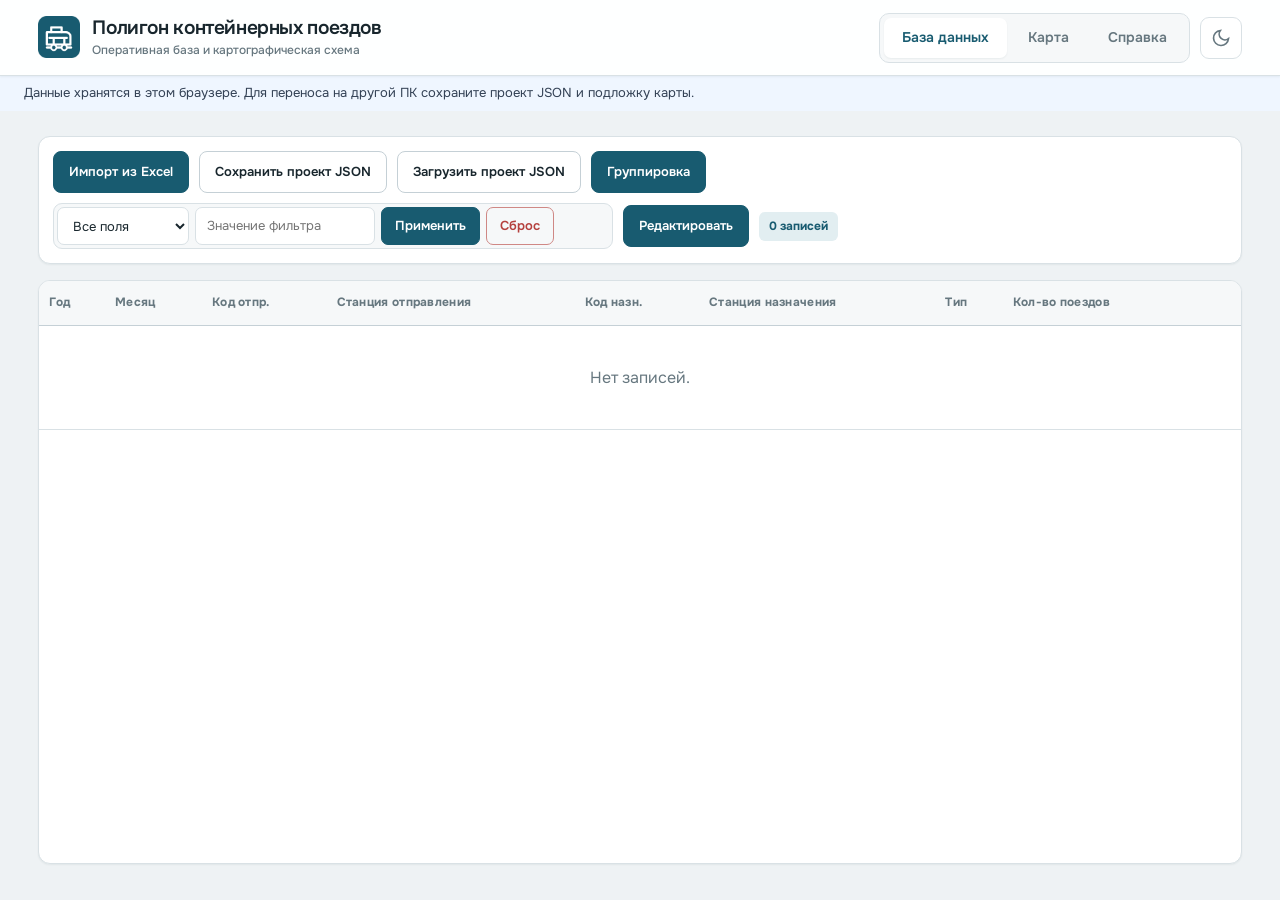
==== index.html @ db7829df "Publish web app with monthly breakdown and direct Canvas PDF tables" ====
<!DOCTYPE html>
<html lang="ru">
<head>
    <meta charset="UTF-8">
    <meta name="viewport" content="width=device-width, initial-scale=1.0">
    <title>Полигон контейнерных поездов</title>

    <!-- Favicon из папки icons -->
    <link rel="icon" type="image/png" sizes="128x128" href="icons/icon128.png">
    <link rel="icon" type="image/png" sizes="48x48" href="icons/icon48.png">
    <link rel="icon" type="image/png" sizes="16x16" href="icons/icon16.png">

    <!-- Шрифты Google -->
    <link rel="preconnect" href="https://fonts.googleapis.com">
    <link rel="preconnect" href="https://fonts.gstatic.com" crossorigin>
    <link href="https://fonts.googleapis.com/css2?family=Onest:wght@400;500;600;700&display=swap" rel="stylesheet">

    <!-- Внешние CSS -->
    <link rel="stylesheet" href="style.css">

    <!-- Локальные библиотеки -->
    <script src="libs/xlsx.full.min.js"></script>

    <script src="libs/jspdf.umd.min.js"></script>
</head>
<body>
<div class="header">
    <div class="brand">
        <img class="brand-mark" src="icons/icon128.png" alt="Логотип полигона контейнерных поездов">
        <div class="brand-copy">
            <h1>Полигон контейнерных поездов</h1>
            <span class="brand-subtitle">Оперативная база и картографическая схема</span>
        </div>
    </div>
    <div class="header-actions">
        <div class="tabs" role="tablist" aria-label="Разделы приложения">
            <button class="active" data-tab="db" role="tab">База данных</button>
            <button data-tab="map" role="tab">Карта</button>
            <button data-tab="help" role="tab">Справка</button>
        </div>
        <button class="theme-toggle" id="themeToggle" aria-label="Включить тёмную тему" title="Сменить тему">
            <svg class="theme-icon" width="20" height="20" viewBox="0 0 24 24" fill="none" stroke="currentColor" stroke-width="2" stroke-linecap="round">
                <path d="M21 12.8A9 9 0 1 1 11.2 3 7 7 0 0 0 21 12.8Z"/>
            </svg>
        </button>
    </div>
</div>
<div class="local-notice">Данные хранятся в этом браузере. Для переноса на другой ПК сохраните проект JSON и подложку карты.</div>
<div class="content">
    <div id="tab-db" class="tab-page active">
        <div class="db-toolbar">
            <button class="primary" id="importBtn">Импорт из Excel</button>
            <button id="saveJsonBtn">Сохранить проект JSON</button>
            <button id="loadJsonBtn">Загрузить проект JSON</button>
            <button id="groupToggleBtn" class="primary">Группировка</button>
            <span style="flex:1;"></span>
            <div class="filter-area">
                <select id="filterColumn">
                    <option value="all">Все поля</option>
                    <option value="year">Год</option>
                    <option value="month">Месяц</option>
                    <option value="codeFrom">Код отпр.</option>
                    <option value="stationFrom">Станция отпр.</option>
                    <option value="codeTo">Код назн.</option>
                    <option value="stationTo">Станция назн.</option>
                    <option value="type">Тип</option>
                    <option value="count">Кол-во</option>
                </select>
                <input type="text" id="filterValue" placeholder="Значение фильтра">
                <button class="filter-btn" id="applyFilterBtn">Применить</button>
                <button class="filter-btn" id="clearFilterBtn" style="background:#e53e3e;">Сброс</button>
            </div>
            <button id="editBtn" class="primary">Редактировать</button>
            <button id="saveEditBtn" class="success" style="display:none;">Сохранить</button>
            <button id="cancelEditBtn" class="danger" style="display:none;">Отменить</button>
            <span id="rowCount" style="color:#4a5568; font-weight:500; white-space:nowrap;">0 записей</span>
        </div>
        <div class="table-wrap">
            <table>
                <thead id="dbHeader">
                    <tr><th>Год</th><th>Месяц</th><th>Код отпр.</th><th>Станция отправления</th>
                    <th>Код назн.</th><th>Станция назначения</th><th>Тип</th><th>Кол-во поездов</th>
                    <th style="width:50px;" aria-label="Удаление"></th></tr>
                </thead>
                <tbody id="dbBody"></tbody>
            </table>
        </div>
    </div>
    <div id="tab-map" class="tab-page">
        <div class="map-toolbar">
            <button class="primary" id="generateTablesBtn">Сформировать таблицы</button>
            <button id="loadMapBtn">Выбрать подложку</button>
            <input type="file" id="mapFileInput" accept="image/*,.bmp" hidden>
            <span class="map-source-status" id="mapSourceStatus" title="Подложка карты">Подложка не загружена</span>
            <button id="refreshMapBtn">Обновить информацию</button>
            <button id="exportPdfBtn">Сохранить PDF</button>
            <button id="exportMapStateBtn">Сохранить проект JSON</button>
            <button id="importMapStateBtn">Загрузить проект JSON</button>
            <input type="file" id="importMapStateInput" accept=".json" hidden>
            <div class="period-group">
                <label style="font-weight:500;">Период:</label>
                <select id="periodType">
                    <option value="month">Конкретный месяц</option>
                    <option value="range">Диапазон месяцев</option>
                </select>
                <input type="number" id="periodYearFrom" value="2026" min="2000" max="2100">
                <select id="periodMonthFrom">
                    <option value="1">Янв</option><option value="2">Фев</option><option value="3">Мар</option>
                    <option value="4">Апр</option><option value="5">Май</option><option value="6">Июн</option>
                    <option value="7">Июл</option><option value="8">Авг</option><option value="9">Сен</option>
                    <option value="10">Окт</option><option value="11">Ноя</option><option value="12">Дек</option>
                </select>
                <span id="rangeSeparator" style="display:none;">—</span>
                <input type="number" id="periodYearTo" value="2026" min="2000" max="2100" style="display:none;">
                <select id="periodMonthTo" style="display:none;">
                    <option value="1">Янв</option><option value="2">Фев</option><option value="3">Мар</option>
                    <option value="4">Апр</option><option value="5">Май</option><option value="6">Июн</option>
                    <option value="7">Июл</option><option value="8">Авг</option><option value="9">Сен</option>
                    <option value="10">Окт</option><option value="11">Ноя</option><option value="12">Дек</option>
                </select>
            </div>
            <div class="scale-group">
                <label for="mapZoomRange">Масштаб карты</label>
                <input type="range" id="mapZoomRange" min="25" max="500" step="5" value="100">
                <span id="mapZoomPercent">100%</span>
            </div>
        </div>
        <div class="map-container" id="mapContainer">
            <svg id="mapSvg" viewBox="0 0 1400 1000" preserveAspectRatio="xMidYMid meet">
                <g id="mapGroup">
                    <image id="bgImage" width="1400" height="1000" />
                </g>
            </svg>
            <svg class="connector-layer" id="connectorLayer" aria-hidden="true"></svg>
            <div class="map-tables-container" id="mapTablesContainer"></div>
            <img hidden class="map-legend-image" id="mapLegendImage" src="legend.png"
                 alt="Условные обозначения карты" draggable="false">
            <div class="placement-hint" id="placementHint"></div>
            <div class="map-controls">
                <button id="mapZoomIn">＋</button>
                <button id="mapZoomOut">−</button>
                <button id="mapReset">⟲</button>
            </div>
            <div class="zoom-info" id="mapZoomInfo">Масштаб: 100%</div>
        </div>
    </div>
    <div id="tab-help" class="tab-page">
        <div class="help-page">
            <section class="help-hero">
                <h2>Справка по работе с приложением</h2>
                <p>Приложение хранит помесячные данные по участкам, рассчитывает среднесуточные размеры движения, размещает мини-таблицы на картографической подложке и экспортирует готовую схему в PDF.</p>
            </section>

            <div class="help-grid">
                <section class="help-card">
                    <h3>Быстрый порядок работы</h3>
                    <ol>
                        <li>На вкладке <strong>База данных</strong> нажмите <strong>Импорт из Excel</strong> и выберите файл.</li>
                        <li>Укажите год и месяц, к которым относятся все строки импортируемого файла.</li>
                        <li>Проверьте записи, при необходимости используйте фильтр или кнопку <strong>Редактировать</strong>.</li>
                        <li>Перейдите на вкладку <strong>Карта</strong> и нажмите <strong>Выбрать подложку</strong>.</li>
                        <li>Задайте месяц или диапазон месяцев и нажмите <strong>Сформировать таблицы</strong>.</li>
                        <li>Выберите участки и режим: полный список из 6 типов или сокращённую группировку.</li>
                        <li>Разместите точки и таблицы, затем нажмите <strong>Сохранить PDF</strong>.</li>
                    </ol>
                </section>

                <section class="help-card">
                    <h3>Что делают кнопки базы данных</h3>
                    <ul>
                        <li><strong>Импорт из Excel</strong>: добавляет строки из первого листа файла к уже имеющейся базе.</li>
                        <li><strong>Сохранить проект JSON</strong>: сохраняет базу, период, выбранные участки, номера и координаты выносок.</li>
                        <li><strong>Загрузить проект JSON</strong>: восстанавливает ранее сохранённый проект.</li>
                        <li><strong>Группировка</strong>: объединяет записи по месяцам для компактного просмотра.</li>
                        <li><strong>Редактировать</strong>: разрешает менять значения и удалять строки. Завершите работу кнопкой <strong>Сохранить</strong>.</li>
                        <li><strong>Фильтр</strong>: ищет по всем полям или по выбранной колонке. Enter также запускает поиск.</li>
                    </ul>
                    <p class="help-note">Импорт Excel добавляет данные, а не заменяет существующие. Перед повторной загрузкой того же месяца проверьте, нет ли дублей.</p>
                </section>

                <section class="help-card wide">
                    <h3>Форма таблицы Excel</h3>
                    <p>Данные читаются только с первого листа. Используются первые шесть колонок строго в порядке A–F. Заголовок разрешён и будет пропущен, если в первой строке встречаются слова «код» и «станция».</p>
                    <div class="help-table-wrap">
                        <table class="help-table">
                            <thead>
                                <tr>
                                    <th>A: Код отправления</th>
                                    <th>B: Станция отправления</th>
                                    <th>C: Код назначения</th>
                                    <th>D: Станция назначения</th>
                                    <th>E: Тип</th>
                                    <th>F: Количество</th>
                                </tr>
                            </thead>
                            <tbody>
                                <tr>
                                    <td><code>001</code></td>
                                    <td>Москва</td>
                                    <td><code>002</code></td>
                                    <td>Санкт-Петербург</td>
                                    <td>1</td>
                                    <td>25</td>
                                </tr>
                                <tr>
                                    <td><code>002</code></td>
                                    <td>Санкт-Петербург</td>
                                    <td><code>001</code></td>
                                    <td>Москва</td>
                                    <td>2</td>
                                    <td>18</td>
                                </tr>
                            </tbody>
                        </table>
                    </div>
                    <h4>Требования к значениям</h4>
                    <ul>
                        <li>Коды и названия четырёх первых колонок обязательны. Строки без этих значений пропускаются.</li>
                        <li>Коды лучше заранее задать в Excel как текст, чтобы сохранить ведущие нули, например <code>001</code>.</li>
                        <li>Тип должен быть целым числом от 1 до 6. Пустое или неверное значение будет принято как тип 1.</li>
                        <li>Количество должно быть целым числом. Пустое или неверное значение будет принято как 0.</li>
                        <li>Год и месяц в Excel не требуются: они задаются в отдельном окне после выбора файла и применяются ко всем импортируемым строкам.</li>
                    </ul>
                </section>

                <section class="help-card">
                    <h3>Размещение объектов на карте</h3>
                    <ul>
                        <li><strong>Обычная выноска</strong>: создаётся небольшая точка без номера, таблица без названия и пунктирная линия между ними.</li>
                        <li><strong>Удалённая выноска</strong>: точка и мини-таблица содержат только одинаковый номер. После создания точки щёлкните в месте таблицы и выберите нужный участок из списка.</li>
                        <li>Точку и таблицу можно перетаскивать мышью. Колесо мыши и кнопки справа изменяют масштаб.</li>
                        <li><strong>Обновить информацию</strong> пересчитывает таблицы после изменения периода или базы.</li>
                    </ul>
                    <p class="help-note">При экспорте таблицы автоматически раздвигаются, если их прямоугольники пересекаются. Координаты сохранённого проекта при этом не меняются.</p>
                </section>

                <section class="help-card">
                    <h3>Подложка, легенда и PDF</h3>
                    <ul>
                        <li>Подложка выбирается отдельно как графический файл. Она не включается в JSON проекта.</li>
                        <li>Файл условных обозначений должен называться <code>legend.png</code> и лежать в одной папке с <code>app.html</code>.</li>
                        <li>Если легенда отсутствует или повреждена, PDF сформируется без неё.</li>
                        <li>Во время экспорта показывается заставка с ориентировочным временем и счётчиком ожидания.</li>
                        <li>Скорость зависит от размеров подложки, числа мини-таблиц и мощности компьютера. Не закрывайте страницу до начала скачивания.</li>
                    </ul>
                </section>

                <section class="help-card wide">
                    <h3>Рекомендуемое сохранение проекта</h3>
                    <p>После размещения выносок сохраните проект JSON. Для полного восстановления рабочего места храните рядом <code>app.html</code>, JSON проекта и выбранную картографическую подложку. JSON содержит данные и координаты, но не содержит изображение подложки.</p>
                </section>
            </div>
        </div>
    </div>
</div>

<div class="export-overlay" id="exportOverlay" role="dialog" aria-modal="true" aria-labelledby="exportOverlayTitle" aria-describedby="exportOverlayDescription">
    <div class="export-progress-card">
        <div class="export-spinner" aria-hidden="true"></div>
        <h2 id="exportOverlayTitle">Формируется карта в PDF</h2>
        <p id="exportOverlayDescription">Подготавливаем подложку, разводим мини-таблицы и собираем итоговый файл. Не закрывайте страницу.</p>
        <div class="export-time">
            <span id="exportEstimate">Подготовка…</span>
            <span id="exportElapsed" aria-live="polite">Прошло: 0 сек.</span>
        </div>
    </div>
</div>
<!-- Модалки -->
<div class="modal-overlay" id="periodModal">
    <div class="modal">
        <h2>Укажите период</h2>
        <label>Год</label>
        <input type="number" id="modalYear" value="2026" min="2000" max="2100">
        <label>Месяц</label>
        <select id="modalMonth">
            <option value="1">Январь</option><option value="2">Февраль</option><option value="3">Март</option>
            <option value="4">Апрель</option><option value="5">Май</option><option value="6">Июнь</option>
            <option value="7">Июль</option><option value="8">Август</option><option value="9">Сентябрь</option>
            <option value="10">Октябрь</option><option value="11">Ноябрь</option><option value="12">Декабрь</option>
        </select>
        <div class="modal-actions">
            <button class="cancel" id="modalCancel">Отмена</button>
            <button class="confirm" id="modalConfirm">Импортировать</button>
        </div>
    </div>
</div>
<div class="modal-overlay" id="selectSegmentsModal">
    <div class="modal">
        <h2>Выберите перегоны для отображения</h2>
        <div class="search-box">
            <input type="text" id="segmentSearch" placeholder="Поиск по названию" autofocus>
        </div>
        <div class="modal-body" id="segmentsList"></div>
        <div class="select-all">
            <label><input type="checkbox" id="selectAllSegments" checked> Выбрать все</label>
        </div>
        <div class="modal-actions">
            <button class="cancel" id="segmentsCancel">Отмена</button>
            <button class="confirm" id="segmentsConfirm">Сформировать</button>
        </div>
    </div>
</div>
<div class="modal-overlay" id="placeTableModal">
    <div class="modal" style="max-width:400px;">
        <h2>Выберите точку для размещения таблицы</h2>
        <div class="modal-body" id="placeTableList"></div>
        <div class="modal-actions">
            <button class="cancel" id="placeTableCancel">Отмена</button>
            <button class="confirm" id="placeTableConfirm">Разместить</button>
        </div>
    </div>
</div>
<div class="modal-overlay" id="placeModeModal">
    <div class="modal" style="max-width:400px;">
        <h2>Размещение выноски</h2>
        <p style="margin-bottom:16px;">Выберите способ размещения для участка <span id="placeModeTitle" style="font-weight:bold;"></span></p>
        <div class="modal-actions" style="justify-content:center; gap:16px; border-top:none; padding-top:0;">
            <!-- Кнопки создаются динамически -->
        </div>
    </div>
</div>
<script src="app.js"></script>
</body>
</html>
---- style.css ----
/* ============================================
   ПОЛИГОН КОНТЕЙНЕРНЫХ ПОЕЗДОВ — СТИЛИ
   ============================================ */
* { margin:0; padding:0; box-sizing:border-box; }
body {
    font-family: 'Segoe UI', system-ui, -apple-system, sans-serif;
    background: #f0f4f8;
    color: #1e2a3a;
    height: 100vh;
    display: flex;
    flex-direction: column;
}
.header {
    background: #ffffff;
    padding: 16px 30px;
    box-shadow: 0 2px 8px rgba(0,0,0,0.08);
    display: flex;
    align-items: center;
    justify-content: space-between;
    flex-wrap: wrap;
    gap: 12px;
    border-bottom: 2px solid #e2e8f0;
    z-index: 10;
}
.header h1 { font-size: 22px; font-weight: 600; color: #2b6cb0; }
.header .tabs {
    display: flex; gap: 4px;
    background: #edf2f7; padding: 4px; border-radius: 30px;
}
.header .tabs button {
    border: none; background: transparent;
    padding: 8px 24px; border-radius: 30px;
    font-size: 15px; font-weight: 500; cursor: pointer;
    transition: all 0.2s; color: #4a5568;
}
.header .tabs button.active {
    background: #ffffff;
    box-shadow: 0 2px 8px rgba(0,0,0,0.06);
    color: #2b6cb0;
}
.header .tabs button:hover { background: rgba(255,255,255,0.6); }
.content {
    flex: 1; min-height: 0; overflow: hidden;
    padding: 20px 30px;
    display: flex; flex-direction: column;
}
.tab-page { display: none; flex: 1; min-height: 0; flex-direction: column; }
.tab-page.active { display: flex; }

#tab-help {
    overflow-x: hidden; overflow-y: auto;
    padding-right: 8px; scrollbar-gutter: stable;
    overscroll-behavior: contain;
}
#tab-help::-webkit-scrollbar { width: 10px; }
#tab-help::-webkit-scrollbar-track {
    border-radius: 10px;
    background: rgba(100, 116, 139, 0.10);
}
#tab-help::-webkit-scrollbar-thumb {
    border: 2px solid transparent; border-radius: 10px;
    background: rgba(24, 91, 112, 0.48);
    background-clip: padding-box;
}
#tab-help::-webkit-scrollbar-thumb:hover {
    background: rgba(24, 91, 112, 0.72);
    background-clip: padding-box;
}

.db-toolbar {
    display: flex; flex-wrap: wrap; gap: 12px;
    align-items: center; margin-bottom: 16px;
}
.db-toolbar button {
    background: #ffffff; border: 1px solid #cbd5e0;
    padding: 8px 18px; border-radius: 30px;
    font-size: 14px; font-weight: 500; cursor: pointer;
    transition: all 0.2s; color: #2d3748;
}
.db-toolbar button:hover { background: #edf2f7; }
.db-toolbar button.primary {
    background: #2b6cb0; border-color: #2b6cb0; color: #fff;
}
.db-toolbar button.primary:hover { background: #1a4f7a; }
.db-toolbar button.success {
    background: #38a169; border-color: #38a169; color: #fff;
}
.db-toolbar button.success:hover { background: #2f855a; }
.db-toolbar button.danger {
    background: #e53e3e; border-color: #e53e3e; color: #fff;
}
.db-toolbar button.danger:hover { background: #c53030; }
.db-toolbar button:disabled { opacity: 0.5; cursor: not-allowed; }
.db-toolbar .filter-area {
    display: flex; flex-wrap: wrap; gap: 8px;
    align-items: center; flex: 1;
}
.db-toolbar .filter-area select,
.db-toolbar .filter-area input {
    padding: 6px 12px; border: 1px solid #e2e8f0;
    border-radius: 30px; font-size: 14px;
    background: #fff; outline: none;
}
.db-toolbar .filter-area select:focus,
.db-toolbar .filter-area input:focus { border-color: #2b6cb0; }
.db-toolbar .filter-area .filter-btn {
    background: #2b6cb0; color: #fff; border: none;
    padding: 6px 16px; border-radius: 30px;
    cursor: pointer; font-weight: 500;
}
.db-toolbar .filter-area .filter-btn:hover { background: #1a4f7a; }
.table-wrap {
    flex: 1; overflow: auto;
    background: #ffffff; border-radius: 16px;
    box-shadow: 0 2px 12px rgba(0,0,0,0.04);
    padding: 0; max-height: 70vh; position: relative;
}
.table-wrap table {
    width: 100%; border-collapse: collapse;
    font-size: 14px; min-width: 900px;
}
th {
    background: #f7fafc; color: #2d3748; font-weight: 600;
    padding: 12px 10px; border-bottom: 2px solid #e2e8f0;
    text-align: left; position: sticky; top: 0;
    z-index: 2; white-space: nowrap;
}
td {
    padding: 10px 10px; border-bottom: 1px solid #edf2f7;
    vertical-align: middle;
}
td .text-cell { display: block; padding: 4px 0; color: #2d3748; }
td input, td select {
    width: 100%; padding: 6px 8px;
    border: 1px solid #e2e8f0; border-radius: 8px;
    font-size: 13px; background: #fafbfc;
    transition: border 0.2s;
}
td input:focus, td select:focus {
    border-color: #2b6cb0; outline: none; background: #fff;
}
td input:disabled, td select:disabled {
    background: #f7fafc; color: #4a5568; border-color: #e2e8f0;
}
.delete-btn {
    background: none; border: none; color: #e53e3e;
    font-size: 18px; cursor: pointer;
    padding: 4px 8px; border-radius: 6px;
    transition: background 0.2s;
}
.delete-btn:hover { background: #fff5f5; }
.delete-btn:disabled { opacity: 0.3; cursor: not-allowed; }
.empty-msg { text-align: center; padding: 40px 0; color: #a0aec0; font-size: 16px; }
.month-header { cursor: pointer; background: #f7fafc; font-weight: 600; }
.month-header:hover { background: #edf2f7; }
.month-detail { display: table-row; }
.month-detail.hidden { display: none; }
.month-toggle::before {
    content: "▶"; display: inline-block;
    margin-right: 8px; transition: transform 0.2s;
}
.month-toggle.open::before { transform: rotate(90deg); }

.map-toolbar {
    display: flex; flex-wrap: wrap; gap: 12px;
    align-items: center; margin-bottom: 16px;
}
.map-toolbar button {
    background: #ffffff; border: 1px solid #cbd5e0;
    padding: 8px 18px; border-radius: 30px;
    font-size: 14px; font-weight: 500; cursor: pointer;
    transition: all 0.2s; color: #2d3748;
}
.map-toolbar button:hover { background: #edf2f7; }
.map-toolbar button.primary {
    background: #2b6cb0; border-color: #2b6cb0; color: #fff;
}
.map-toolbar button.primary:hover { background: #1a4f7a; }
.map-toolbar .period-group {
    display: flex; align-items: center; gap: 8px; flex-wrap: wrap;
}
.map-toolbar .period-group select,
.map-toolbar .period-group input {
    min-width: 94px; padding: 9px 14px;
    border: 1px solid #e2e8f0; border-radius: 10px;
    font-size: 14px; background: #fff; outline: none;
}
.map-toolbar .period-group select { min-width: 116px; }
.map-toolbar .period-group #periodType { min-width: 190px; }
.map-toolbar .scale-group {
    display: flex; align-items: center; gap: 8px;
    padding: 7px 12px; border: 1px solid #d7e0e8;
    border-radius: 10px; background: #fff;
    font-size: 13px; font-weight: 600; color: #2d3748;
}
.map-toolbar .scale-group input { width: 150px; accent-color: #2b6cb0; }
.map-toolbar .period-group select:focus,
.map-toolbar .period-group input:focus { border-color: #2b6cb0; }
.map-source-status {
    max-width: 260px; overflow: hidden;
    text-overflow: ellipsis; white-space: nowrap;
    color: #4a5568; font-size: 13px;
}
td .text-cell { color: var(--ui-text); }
.map-container {
    flex: 1; min-height: 0; background: #e2e8f0;
    border-radius: 16px; overflow: hidden;
    position: relative; cursor: grab;
}
.map-container:active { cursor: grabbing; }
.map-container.placing { cursor: crosshair; }
.map-container svg {
    width: 100%; height: 100%;
    display: block; background: #e2e8f0;
}
.map-tables-container {
    position: absolute; top: 0; left: 0;
    width: 100%; height: 100%;
    pointer-events: none; z-index: 50;
}
.connector-layer {
    position: absolute; inset: 0;
    width: 100%; height: 100%; z-index: 40;
    pointer-events: none; overflow: visible;
    background: transparent !important;
}
.connector-line {
    stroke: #e53e3e; stroke-width: 2;
    stroke-dasharray: 7 5;
    vector-effect: non-scaling-stroke;
}
.map-anchor {
    position: absolute; width: 20px; height: 20px;
    padding: 0; border: 2px solid #fff; border-radius: 50%;
    background: #e53e3e;
    box-shadow: 0 2px 8px rgba(0,0,0,0.28);
    transform: translate(-50%, -50%);
    pointer-events: auto; cursor: move; z-index: 60;
    display: flex; align-items: center; justify-content: center;
    font-size: 11px; font-weight: bold; color: #fff;
    text-shadow: 0 1px 2px rgba(0,0,0,0.5);
}
.map-anchor.remote-anchor {
    width: 30px; height: 30px;
    border-width: 3px; font-size: 9px;
}
.map-anchor:hover {
    background: #c53030;
    transform: translate(-50%, -50%) scale(1.15);
}
.placement-hint {
    position: absolute; top: 16px; left: 50%;
    transform: translateX(-50%);
    z-index: 90; display: none;
    align-items: center; gap: 10px;
    max-width: calc(100% - 32px);
    padding: 10px 14px; border-radius: 10px;
    background: rgba(26, 79, 122, 0.94); color: #fff;
    box-shadow: 0 8px 24px rgba(0,0,0,0.2);
    font-size: 13px; font-weight: 600;
    pointer-events: none;
}
.placement-hint.active { display: flex; }
.map-table-widget {
    position: absolute; pointer-events: auto;
    background: #ffffff; border-radius: 12px;
    border: 1px solid #d0d7de;
    box-shadow: 0 6px 24px rgba(0,0,0,0.12);
    padding: 12px 14px 14px 14px;
    color: #1e2a3a; font-size: 12px;
    min-width: 280px; cursor: grab;
    user-select: none;
    transition: box-shadow 0.2s, transform 0.15s;
    transform-origin: 50% 100%;
    transform: translate(-50%, -100%) scale(var(--widget-scale, 1));
}
.map-table-widget:hover {
    box-shadow: 0 12px 40px rgba(0,0,0,0.18);
    transform: translate(-50%, calc(-100% - 2px)) scale(var(--widget-scale, 1));
}
.widget-section-tooltip {
    position: absolute; left: 50%;
    bottom: calc(100% + 12px);
    z-index: 20; width: max-content; max-width: 420px;
    padding: 9px 12px;
    border: 1px solid var(--ui-border, #d9e1e5);
    border-radius: 7px;
    background: var(--ui-surface, #fff);
    color: var(--ui-text, #18262d);
    box-shadow: var(--ui-shadow-md, 0 8px 24px rgba(21,43,52,.12));
    font-size: 13px; font-weight: 600;
    line-height: 1.35; text-align: center;
    white-space: normal; pointer-events: none;
    opacity: 0; visibility: hidden;
    transform: translateX(-50%) scale(var(--tooltip-scale, 1));
    transform-origin: center bottom;
    transition: opacity 140ms ease, visibility 140ms ease;
}
.widget-section-tooltip::after {
    content: ""; position: absolute;
    left: 50%; top: 100%;
    width: 9px; height: 9px;
    border-right: 1px solid var(--ui-border, #d9e1e5);
    border-bottom: 1px solid var(--ui-border, #d9e1e5);
    background: var(--ui-surface, #fff);
    transform: translate(-50%, -5px) rotate(45deg);
}
.map-table-widget:hover .widget-section-tooltip {
    opacity: 1; visibility: visible;
}
.map-table-widget .widget-title {
    font-weight: 700; font-size: 13px;
    color: #1a4f7a; text-align: center;
    padding-bottom: 6px;
    border-bottom: 2px solid #d0d7de;
    margin-bottom: 8px; cursor: grab;
}
.map-table-widget .close-btn {
    position: absolute; top: 6px; right: 8px;
    background: none; border: none;
    color: #e53e3e; font-size: 20px;
    cursor: pointer; padding: 0 4px;
    line-height: 1; z-index: 10;
}
.map-table-widget .close-btn:hover { color: #c53030; }
.map-table-widget table {
    width: 100%; border-collapse: collapse;
    font-size: 12px; margin-top: 6px;
}
.map-table-widget td {
    padding: 4px 6px; text-align: center;
    border-bottom: 1px solid #e8ecf0;
}
.map-table-widget .label-cell {
    text-align: left; color: #2d3748; font-weight: 500;
}
.map-table-widget .even-cell { color: #2b6cb0; font-weight: 500; }
.map-table-widget .odd-cell { color: #c05621; font-weight: 500; }
.map-table-widget .total-row {
    border-top: 2px solid #d0d7de; font-weight: 700;
}
.map-table-widget .total-row td {
    padding-top: 6px; font-size: 13px;
}
.map-table-widget .header-row td {
    font-weight: 600; color: #1e2a3a;
    border-bottom: 1px solid #d0d7de;
    padding-bottom: 6px;
}
.map-controls {
    position: absolute; bottom: 20px; right: 20px;
    display: flex; gap: 8px; z-index: 5;
}
.map-controls button {
    width: 44px; height: 44px;
    border: none; border-radius: 50%;
    background: rgba(255,255,255,0.85);
    backdrop-filter: blur(4px);
    box-shadow: 0 2px 12px rgba(0,0,0,0.15);
    font-size: 22px; font-weight: 300;
    cursor: pointer; transition: background 0.2s;
    display: flex; align-items: center; justify-content: center;
    color: #2d3748;
}
.map-controls button:hover { background: #fff; }
.zoom-info {
    position: absolute; bottom: 20px; left: 20px;
    background: rgba(255,255,255,0.85);
    backdrop-filter: blur(4px);
    padding: 6px 16px; border-radius: 30px;
    font-size: 14px;
    box-shadow: 0 2px 12px rgba(0,0,0,0.1);
    z-index: 5; color: #2d3748;
}
.modal-overlay {
    position: fixed; top:0; left:0;
    width:100%; height:100%;
    background: rgba(0,0,0,0.4);
    backdrop-filter: blur(4px);
    display: none; justify-content: center; align-items: center;
    z-index: 1000;
}
.modal-overlay.active { display: flex; }
.modal {
    background: #fff; padding: 30px 40px;
    border-radius: 24px; max-width: 640px;
    width: 92%; max-height: 85vh;
    box-shadow: 0 20px 60px rgba(0,0,0,0.3);
    display: flex; flex-direction: column;
}
.modal h2 { font-size: 20px; margin-bottom: 16px; color: #2b6cb0; }
.modal .search-box { margin-bottom: 16px; display: flex; gap: 10px; }
.modal .search-box input {
    flex: 1; padding: 10px 14px;
    border: 1px solid #e2e8f0; border-radius: 30px;
    font-size: 14px; outline: none;
    transition: border 0.2s;
}
.modal .search-box input:focus { border-color: #2b6cb0; }
.modal .search-box input::placeholder { color: #a0aec0; }
.modal .modal-body {
    flex: 1; overflow-y: auto;
    margin-bottom: 16px; padding-right: 4px;
}
.modal .modal-body label {
    display: block; padding: 6px 0;
    border-bottom: 1px solid #edf2f7;
    cursor: pointer; font-size: 14px;
    transition: background 0.15s;
}
.modal .modal-body label:hover { background: #f7fafc; }
.modal .modal-body label input[type="checkbox"],
.modal .modal-body label input[type="radio"] {
    margin-right: 12px; transform: scale(1.2);
}
.modal .modal-actions {
    display: flex; gap: 12px;
    justify-content: flex-end;
    border-top: 1px solid #edf2f7;
    padding-top: 16px;
}
.modal .modal-actions button {
    padding: 10px 28px; border: none;
    border-radius: 30px; font-size: 15px;
    font-weight: 500; cursor: pointer;
    transition: background 0.2s;
}
.modal .modal-actions .cancel { background: #edf2f7; color: #4a5568; }
.modal .modal-actions .cancel:hover { background: #e2e8f0; }
.modal .modal-actions .confirm { background: #2b6cb0; color: #fff; }
.modal .modal-actions .confirm:hover { background: #1a4f7a; }
.modal .select-all {
    margin-bottom: 12px;
    display: flex; align-items: center; gap: 8px;
}
#periodModal .modal { max-width: 420px; }
.group-table { width: 100%; border-collapse: collapse; font-size: 14px; }
.group-table th {
    background: #f7fafc; padding: 8px 12px;
    border-bottom: 2px solid #e2e8f0;
    text-align: left; position: sticky;
    top: 0; z-index: 2;
}
.group-table td {
    padding: 6px 12px;
    border-bottom: 1px solid #edf2f7;
}
.group-table .total-row td {
    font-weight: 700; border-top: 2px solid #d0d7de;
}

/* ===== ВКЛАДКА СПРАВКИ ===== */
.help-page {
    max-width: 1180px;
    margin: 0 auto;
    padding-bottom: 36px;
    overflow-y: auto;
    flex: 1;
    min-height: 0;
    padding-right: 8px;
}
.help-hero {
    margin-bottom: 18px;
    padding: 26px 28px;
    border: 1px solid var(--ui-border, #d9e1e5);
    border-radius: 14px;
    background: var(--ui-surface, #fff);
    box-shadow: var(--ui-shadow-sm, 0 1px 2px rgba(21,43,52,.06));
}
.help-hero h2 {
    margin: 0 0 8px;
    color: var(--ui-text, #18262d);
    font-size: 24px;
}
.help-hero p {
    max-width: 820px; margin: 0;
    color: var(--ui-muted, #66777f);
    font-size: 15px; line-height: 1.65;
}
.help-grid {
    display: grid;
    grid-template-columns: repeat(2, minmax(0, 1fr));
    gap: 16px;
}
.help-card {
    padding: 22px;
    border: 1px solid var(--ui-border, #d9e1e5);
    border-radius: 12px;
    background: var(--ui-surface, #fff);
    box-shadow: var(--ui-shadow-sm, 0 1px 2px rgba(21,43,52,.06));
}
.help-card.wide { grid-column: 1 / -1; }
.help-card h3 {
    margin: 0 0 12px;
    color: var(--ui-primary, #185b70);
    font-size: 17px;
}
.help-card h4 {
    margin: 18px 0 8px;
    color: var(--ui-text, #18262d);
    font-size: 14px;
}
.help-card p,
.help-card li {
    color: var(--ui-text, #18262d);
    font-size: 14px; line-height: 1.6;
}
.help-card ol,
.help-card ul { margin: 0; padding-left: 22px; }
.help-card li + li { margin-top: 7px; }
.help-note {
    margin-top: 14px;
    padding: 11px 13px;
    border-radius: 8px;
    background: var(--ui-primary-soft, #e2eef1);
    color: var(--ui-primary, #185b70) !important;
    font-weight: 600;
}
.help-table-wrap {
    margin-top: 12px;
    overflow-x: auto;
    border: 1px solid var(--ui-border, #d9e1e5);
    border-radius: 9px;
}
.help-table {
    min-width: 760px; margin: 0;
    background: var(--ui-surface, #fff);
}
.help-table th,
.help-table td {
    padding: 10px 11px;
    text-align: left; white-space: nowrap;
}
.help-table code,
.help-card code {
    padding: 2px 5px; border-radius: 4px;
    background: var(--ui-surface-soft, #f6f8f9);
    color: var(--ui-primary, #185b70);
    font-family: "SFMono-Regular", Consolas, monospace;
    font-size: 12px;
}

/* ===== ЭКСПОРТ PDF ===== */
.export-overlay {
    position: fixed; inset: 0; z-index: 2200;
    display: none; align-items: center; justify-content: center;
    padding: 20px;
    background:
        linear-gradient(rgba(13, 29, 36, .74), rgba(13, 29, 36, .74)),
        radial-gradient(circle at 50% 38%, rgba(44, 127, 153, .34), transparent 42%);
    backdrop-filter: blur(8px);
}
.export-overlay.active { display: flex; }
.export-progress-card {
    width: min(440px, 100%);
    padding: 30px;
    border: 1px solid rgba(255,255,255,.22);
    border-radius: 16px;
    background: var(--ui-surface, #fff);
    color: var(--ui-text, #18262d);
    text-align: center;
    box-shadow: 0 24px 70px rgba(0,0,0,.32);
}
.export-spinner {
    width: 52px; height: 52px;
    margin: 0 auto 18px;
    border: 5px solid var(--ui-primary-soft, #e2eef1);
    border-top-color: var(--ui-primary, #185b70);
    border-radius: 50%;
    animation: export-spin .85s linear infinite;
}
.export-progress-card h2 { margin: 0 0 9px; font-size: 20px; }
.export-progress-card p {
    margin: 0; color: var(--ui-muted, #66777f);
    font-size: 14px; line-height: 1.55;
}
.export-time {
    display: flex; justify-content: center; gap: 18px;
    margin-top: 18px;
    color: var(--ui-primary, #185b70);
    font-size: 13px; font-weight: 700;
}
@keyframes export-spin { to { transform: rotate(360deg); } }

@media (max-width: 700px) {
    .header { padding: 12px 16px; flex-direction: column; align-items: stretch; gap: 8px; }
    .header h1 { font-size: 18px; }
    .header .tabs button { padding: 6px 16px; font-size: 13px; }
    .content { padding: 12px 16px; }
    .db-toolbar button { font-size: 13px; padding: 6px 14px; }
    .map-toolbar button { font-size: 13px; padding: 6px 14px; }
    td input, td select { font-size: 12px; }
    .db-toolbar .filter-area { flex-wrap: wrap; }
    .map-table-widget { min-width: 200px; padding: 8px 10px; font-size: 11px; }
    .map-table-widget .widget-title { font-size: 12px; }
    .map-source-status { max-width: 180px; }
    .map-toolbar .scale-group { width: 100%; }
    .map-toolbar .scale-group input { flex: 1; min-width: 0; }
    .help-grid { grid-template-columns: 1fr; }
    .help-card.wide { grid-column: auto; }
    .help-hero, .help-card { padding: 18px; }
}

/* ===== ВИЗУАЛЬНАЯ СИСТЕМА ===== */
:root,
[data-theme="light"] {
    --ui-bg: #eef2f4;
    --ui-surface: #ffffff;
    --ui-surface-soft: #f6f8f9;
    --ui-surface-raised: #fbfcfc;
    --ui-border: #d9e1e5;
    --ui-border-strong: #c5d0d6;
    --ui-text: #18262d;
    --ui-muted: #66777f;
    --ui-faint: #8b9aa1;
    --ui-primary: #185b70;
    --ui-primary-hover: #10485a;
    --ui-primary-soft: #e2eef1;
    --ui-accent: #c65d32;
    --ui-danger: #b5413e;
    --ui-danger-hover: #92322f;
    --ui-success: #35745b;
    --ui-focus: #2c7f99;
    --ui-focus-ring: rgba(44, 127, 153, .18);
    --ui-surface-glass: rgba(255, 255, 255, .94);
    --ui-surface-glass-soft: rgba(255, 255, 255, .92);
    --ui-primary-border: #79a6b3;
    --ui-danger-border: #cf8885;
    --ui-danger-soft: #f9eeee;
    --ui-accent-ring: rgba(198, 93, 50, .18);
    --ui-accent-border: rgba(198, 93, 50, .42);
    --ui-shadow-sm: 0 1px 2px rgba(21, 43, 52, 0.06);
    --ui-shadow-md: 0 8px 24px rgba(21, 43, 52, 0.08);
    --ui-shadow-lg: 0 24px 70px rgba(21, 43, 52, 0.18);
}
[data-theme="dark"] {
    --ui-bg: #121a1e;
    --ui-surface: #182329;
    --ui-surface-soft: #1d2a30;
    --ui-surface-raised: #223138;
    --ui-border: #31434c;
    --ui-border-strong: #435861;
    --ui-text: #e7eef1;
    --ui-muted: #a7b5bb;
    --ui-faint: #7f9199;
    --ui-primary: #66a9bd;
    --ui-primary-hover: #82bed0;
    --ui-primary-soft: #233b44;
    --ui-accent: #e18a61;
    --ui-danger: #dd7470;
    --ui-danger-hover: #ed8b87;
    --ui-success: #71ad91;
    --ui-focus: #7fc1d5;
    --ui-focus-ring: rgba(127, 193, 213, .20);
    --ui-surface-glass: rgba(24, 35, 41, .94);
    --ui-surface-glass-soft: rgba(24, 35, 41, .92);
    --ui-primary-border: #527989;
    --ui-danger-border: #9d5d5a;
    --ui-danger-soft: #36272a;
    --ui-accent-ring: rgba(225, 138, 97, .20);
    --ui-accent-border: rgba(225, 138, 97, .46);
    --ui-shadow-sm: 0 1px 2px rgba(0, 0, 0, 0.22);
    --ui-shadow-md: 0 10px 30px rgba(0, 0, 0, 0.24);
    --ui-shadow-lg: 0 26px 80px rgba(0, 0, 0, 0.42);
}
html {
    color-scheme: light;
    -webkit-font-smoothing: antialiased;
    text-rendering: optimizeLegibility;
}
html[data-theme="dark"] { color-scheme: dark; }
body {
    font-family: 'Onest', 'Segoe UI', sans-serif;
    background: var(--ui-bg);
    color: var(--ui-text);
    line-height: 1.45;
}
button, input, select { font: inherit; }
button, input, select, [role="button"] {
    transition: background-color 170ms ease, border-color 170ms ease, color 170ms ease, box-shadow 170ms ease, transform 170ms ease;
}
:focus-visible { outline: 3px solid var(--ui-focus-ring); outline-offset: 2px; }
.header {
    min-height: 76px;
    padding: 12px clamp(18px, 3vw, 42px);
    background: var(--ui-surface-glass);
    border-bottom: 1px solid var(--ui-border);
    box-shadow: var(--ui-shadow-sm);
    backdrop-filter: blur(16px);
    gap: 20px;
}
.brand { display: flex; align-items: center; gap: 12px; min-width: 260px; }
.brand-mark { width: 42px; height: 42px; flex: 0 0 42px; color: var(--ui-primary); }
.brand-copy { min-width: 0; }
.header h1 {
    color: var(--ui-text);
    font-size: clamp(17px, 1.5vw, 21px);
    line-height: 1.2; letter-spacing: -0.02em;
}
.brand-subtitle {
    display: block; margin-top: 3px;
    color: var(--ui-muted); font-size: 12px; font-weight: 500;
}
.header-actions { display: flex; align-items: center; gap: 10px; }
.header .tabs {
    gap: 3px; padding: 4px;
    background: var(--ui-surface-soft);
    border: 1px solid var(--ui-border);
    border-radius: 10px;
}
.header .tabs button {
    min-height: 40px; padding: 8px 18px;
    border-radius: 7px; color: var(--ui-muted);
    font-size: 14px; font-weight: 600;
}
.header .tabs button:hover {
    background: var(--ui-surface); color: var(--ui-text);
}
.header .tabs button.active {
    background: var(--ui-surface);
    color: var(--ui-primary);
    box-shadow: var(--ui-shadow-sm);
}
.theme-toggle {
    width: 42px; height: 42px;
    display: grid; place-items: center;
    border: 1px solid var(--ui-border);
    border-radius: 9px;
    background: var(--ui-surface);
    color: var(--ui-muted); cursor: pointer;
}
.theme-toggle:hover {
    color: var(--ui-primary);
    border-color: var(--ui-border-strong);
    background: var(--ui-surface-soft);
}
.content {
    padding: clamp(16px, 2vw, 28px) clamp(18px, 3vw, 42px) clamp(22px, 3vw, 36px);
}
.db-toolbar, .map-toolbar {
    margin-bottom: 16px; padding: 14px; gap: 10px;
    background: var(--ui-surface);
    border: 1px solid var(--ui-border);
    border-radius: 12px;
    box-shadow: var(--ui-shadow-sm);
}
.db-toolbar button, .map-toolbar button,
.modal .modal-actions button {
    min-height: 42px; padding: 9px 15px;
    border: 1px solid var(--ui-border-strong);
    border-radius: 8px;
    background: var(--ui-surface);
    color: var(--ui-text);
    font-size: 13px; font-weight: 600;
    box-shadow: none;
}
.db-toolbar button:hover, .map-toolbar button:hover {
    background: var(--ui-surface-soft);
    border-color: var(--ui-primary-border);
    transform: translateY(-1px);
}
.db-toolbar button.primary, .map-toolbar button.primary,
.modal .modal-actions .confirm {
    background: var(--ui-primary);
    border-color: var(--ui-primary); color: #fff;
}
.db-toolbar button.primary:hover, .map-toolbar button.primary:hover,
.modal .modal-actions .confirm:hover {
    background: var(--ui-primary-hover);
    border-color: var(--ui-primary-hover);
}
.db-toolbar button.success {
    background: var(--ui-success);
    border-color: var(--ui-success);
}
.db-toolbar button.danger, #clearFilterBtn {
    background: transparent !important;
    border-color: var(--ui-danger-border) !important;
    color: var(--ui-danger) !important;
}
.db-toolbar button.danger:hover, #clearFilterBtn:hover {
    background: var(--ui-danger-soft) !important;
    border-color: var(--ui-danger) !important;
}
.db-toolbar button:disabled, .map-toolbar button:disabled {
    opacity: .48; transform: none;
}
.db-toolbar .filter-area {
    min-height: 46px; padding: 3px; gap: 6px;
    flex: 0 1 560px;
    border: 1px solid var(--ui-border);
    border-radius: 9px;
    background: var(--ui-surface-soft);
}
.db-toolbar .filter-area .filter-btn {
    min-height: 38px; padding: 7px 13px;
    border: 1px solid var(--ui-primary);
    border-radius: 7px;
    background: var(--ui-primary); color: #fff;
    font-size: 13px; font-weight: 600;
}
.db-toolbar .filter-area .filter-btn:hover { background: var(--ui-primary-hover); }
.db-toolbar .filter-area input,
.db-toolbar .filter-area select,
.map-toolbar .period-group input,
.map-toolbar .period-group select,
.modal input,
.modal select {
    min-height: 38px; padding: 7px 11px;
    border: 1px solid var(--ui-border);
    border-radius: 7px;
    background: var(--ui-surface);
    color: var(--ui-text); font-size: 13px;
}
.db-toolbar .filter-area input { width: 180px; border-radius: 7px; }
.db-toolbar .filter-area input:focus,
.db-toolbar .filter-area select:focus,
.map-toolbar .period-group input:focus,
.map-toolbar .period-group select:focus,
.modal input:focus,
.modal select:focus {
    border-color: var(--ui-focus);
    box-shadow: 0 0 0 3px var(--ui-focus-ring);
    outline: none;
}
#rowCount {
    padding: 6px 10px; border-radius: 6px;
    background: var(--ui-primary-soft);
    color: var(--ui-primary) !important;
    font-size: 12px; font-weight: 700 !important;
}
.table-wrap {
    border: 1px solid var(--ui-border);
    border-radius: 12px;
    background: var(--ui-surface);
    box-shadow: var(--ui-shadow-sm);
}
.table-wrap table { background: transparent; }
th {
    padding: 13px 10px;
    background: var(--ui-surface-soft);
    border-bottom: 1px solid var(--ui-border-strong);
    color: var(--ui-muted);
    font-size: 12px; font-weight: 700;
    letter-spacing: .025em; text-transform: none;
}
td {
    padding: 12px 10px;
    border-bottom: 1px solid var(--ui-border);
    color: var(--ui-text); font-size: 13px;
}
tbody tr { transition: background-color 140ms ease; }
tbody tr:hover { background: var(--ui-surface-soft); }
td input, td select {
    min-height: 36px;
    border-color: var(--ui-border);
    border-radius: 6px;
    background: var(--ui-surface);
    color: var(--ui-text);
}
td input:disabled, td select:disabled {
    color: var(--ui-text);
    background: transparent; opacity: 1;
}
.delete-btn {
    width: 34px; height: 34px;
    border-radius: 7px; color: var(--ui-danger);
}
.delete-btn:hover {
    color: var(--ui-danger);
    background: var(--ui-danger-soft);
}
.month-header { background: var(--ui-surface-soft); }
.month-header:hover { background: var(--ui-primary-soft); }
.empty-msg { color: var(--ui-muted); }
.map-toolbar { align-items: center; }
.map-toolbar .period-group,
.map-toolbar .scale-group {
    padding: 6px 8px;
    border: 1px solid var(--ui-border);
    border-radius: 9px;
    background: var(--ui-surface-soft);
}
.map-toolbar .period-group label,
.map-toolbar .scale-group label {
    color: var(--ui-muted);
    font-size: 12px; font-weight: 700 !important;
}
.map-toolbar .period-group #periodType { width: 176px; }
.map-toolbar .scale-group input[type="range"] { accent-color: var(--ui-primary); }
#mapZoomPercent {
    min-width: 50px; color: var(--ui-primary);
    font-size: 12px; font-weight: 700; text-align: right;
}
.map-source-status {
    padding: 8px 11px;
    border: 1px solid var(--ui-border);
    border-radius: 7px;
    background: var(--ui-surface-soft);
    color: var(--ui-muted);
}
.map-container {
    border: 1px solid var(--ui-border-strong);
    border-radius: 12px;
    background: #dfe6e9;
    box-shadow: var(--ui-shadow-md);
}
[data-theme="dark"] .map-container { background: #26343a; }
.map-container.placing {
    border-color: var(--ui-accent);
    box-shadow: 0 0 0 3px var(--ui-accent-ring), var(--ui-shadow-md);
}
.placement-hint {
    top: 14px;
    max-width: min(720px, calc(100% - 32px));
    padding: 10px 14px;
    border: 1px solid var(--ui-accent-border);
    border-radius: 8px;
    background: var(--ui-surface-glass);
    color: var(--ui-text);
    box-shadow: var(--ui-shadow-md);
    backdrop-filter: blur(10px);
}
.map-legend-image { display: none; }
.map-controls {
    gap: 5px; padding: 5px;
    border: 1px solid var(--ui-border);
    border-radius: 10px;
    background: var(--ui-surface-glass-soft);
    box-shadow: var(--ui-shadow-md);
    backdrop-filter: blur(10px);
}
.map-controls button {
    width: 40px; height: 40px;
    border: 0; border-radius: 7px;
    background: transparent;
    color: var(--ui-text);
    box-shadow: none;
}
.map-controls button:hover {
    background: var(--ui-primary-soft);
    color: var(--ui-primary); transform: none;
}
.zoom-info {
    padding: 7px 10px;
    border: 1px solid var(--ui-border);
    border-radius: 7px;
    background: var(--ui-surface-glass-soft);
    color: var(--ui-muted);
    box-shadow: var(--ui-shadow-sm);
    backdrop-filter: blur(10px);
}
.modal-overlay {
    padding: 20px;
    background: rgba(13, 29, 36, .54);
    backdrop-filter: blur(6px);
}
.modal {
    padding: 0;
    overflow: hidden;
    border: 1px solid var(--ui-border);
    border-radius: 14px;
    background: var(--ui-surface);
    color: var(--ui-text);
    box-shadow: var(--ui-shadow-lg);
}
.modal h2 {
    margin: 0;
    padding: 20px 22px 14px;
    color: var(--ui-text);
    font-size: 19px;
    letter-spacing: -0.02em;
}
.modal > p, .modal > label, .modal > input, .modal > select {
    margin-left: 22px;
    margin-right: 22px;
}
.modal .search-box { margin: 0; padding: 0 22px 14px; }
.modal .search-box input {
    width: 100%;
    min-height: 44px;
    padding: 10px 13px;
    border-color: var(--ui-border);
    border-radius: 8px;
    background: var(--ui-surface-soft);
    color: var(--ui-text);
}
.modal .modal-body {
    margin: 0;
    padding: 6px 14px 12px;
    scrollbar-color: var(--ui-border-strong) transparent;
}
.modal .modal-body label {
    display: flex;
    align-items: center;
    min-height: 44px;
    padding: 9px 10px;
    border: 0;
    border-radius: 7px;
    color: var(--ui-text);
}
.modal .modal-body label:hover { background: var(--ui-surface-soft); }
.modal input[type="checkbox"], .modal input[type="radio"] {
    accent-color: var(--ui-primary);
}
.modal .select-all {
    margin: 0;
    padding: 12px 22px;
    border-top: 1px solid var(--ui-border);
    background: var(--ui-surface-soft);
}
.modal .modal-actions {
    margin: 0;
    padding: 14px 22px 18px;
    border-top: 1px solid var(--ui-border);
    background: var(--ui-surface-raised);
}
.modal .modal-actions button { min-width: 110px; }
.modal .modal-actions .cancel {
    background: var(--ui-surface);
    border-color: var(--ui-border-strong);
    color: var(--ui-muted);
}
.modal .modal-actions .cancel:hover {
    background: var(--ui-surface-soft);
    color: var(--ui-text);
}
.group-table th { background: var(--ui-surface-soft); }
.group-table td { border-bottom-color: var(--ui-border); }
.map-table-widget {
    border-color: var(--ui-primary-border);
    border-radius: 8px;
    background: var(--ui-surface);
    color: var(--ui-text);
    box-shadow: var(--ui-shadow-md);
}
.map-table-widget .widget-title {
    color: var(--ui-primary);
    border-bottom-color: var(--ui-border);
}
.map-table-widget td { border-bottom-color: var(--ui-border); }
.map-table-widget .total-row td { border-top-color: var(--ui-border-strong); }
.map-table-widget .close-btn {
    color: var(--ui-danger);
    background: var(--ui-danger-soft);
}
@media (max-width: 900px) {
    .header { align-items: stretch; }
    .brand { flex: 1; }
    .header-actions { width: 100%; }
    .header .tabs { flex: 1; }
    .header .tabs button { flex: 1; }
    .db-toolbar, .map-toolbar { align-items: stretch; }
    .db-toolbar > span[style*="flex:1"] { display: none; }
    .db-toolbar .filter-area { width: 100%; flex: 1 0 100%; }
    .db-toolbar .filter-area input { flex: 1; width: auto; min-width: 140px; }
    .map-toolbar .period-group, .map-toolbar .scale-group { width: 100%; }
}
@media (max-width: 620px) {
    .header { padding: 12px 14px; }
    .brand-mark { width: 36px; height: 36px; flex-basis: 36px; }
    .brand-subtitle { display: none; }
    .header-actions { gap: 7px; }
    .header .tabs button { padding-inline: 10px; }
    .content { padding: 12px 10px 18px; }
    .db-toolbar, .map-toolbar { padding: 10px; border-radius: 10px; }
    .db-toolbar button, .map-toolbar button { flex: 1 1 calc(50% - 6px); }
    .db-toolbar .filter-area { padding: 6px; }
    .db-toolbar .filter-area select,
    .db-toolbar .filter-area input { width: 100%; flex-basis: 100%; }
    #editBtn, #saveEditBtn, #cancelEditBtn { flex: 0 0 auto; }
    #rowCount { margin-left: auto; align-self: center; }
    .table-wrap, .map-container { border-radius: 9px; }
    .modal-overlay { padding: 10px; }
    .modal h2 { padding-inline: 16px; }
    .modal .search-box, .modal .modal-actions { padding-left: 16px; padding-right: 16px; }
}
.local-notice{padding:8px 24px;background:#eff6ff;color:#334155;font-size:13px}.monthly-tooltip{position:fixed;z-index:10000;max-width:min(420px,90vw);max-height:65vh;overflow:auto;padding:16px;background:#fff;color:#18263b;border:1px solid #cbd5e1;border-radius:12px;box-shadow:0 12px 40px #0003;font-size:13px;pointer-events:none}.monthly-tooltip[hidden]{display:none}.monthly-tooltip p{margin:8px 0;color:#64748b}.monthly-tooltip div{padding:4px 0;border-top:1px solid #eef2f6}.has-breakdown{cursor:help;text-decoration:underline dotted;text-underline-offset:3px}.has-breakdown:focus{outline:2px solid #2563eb}
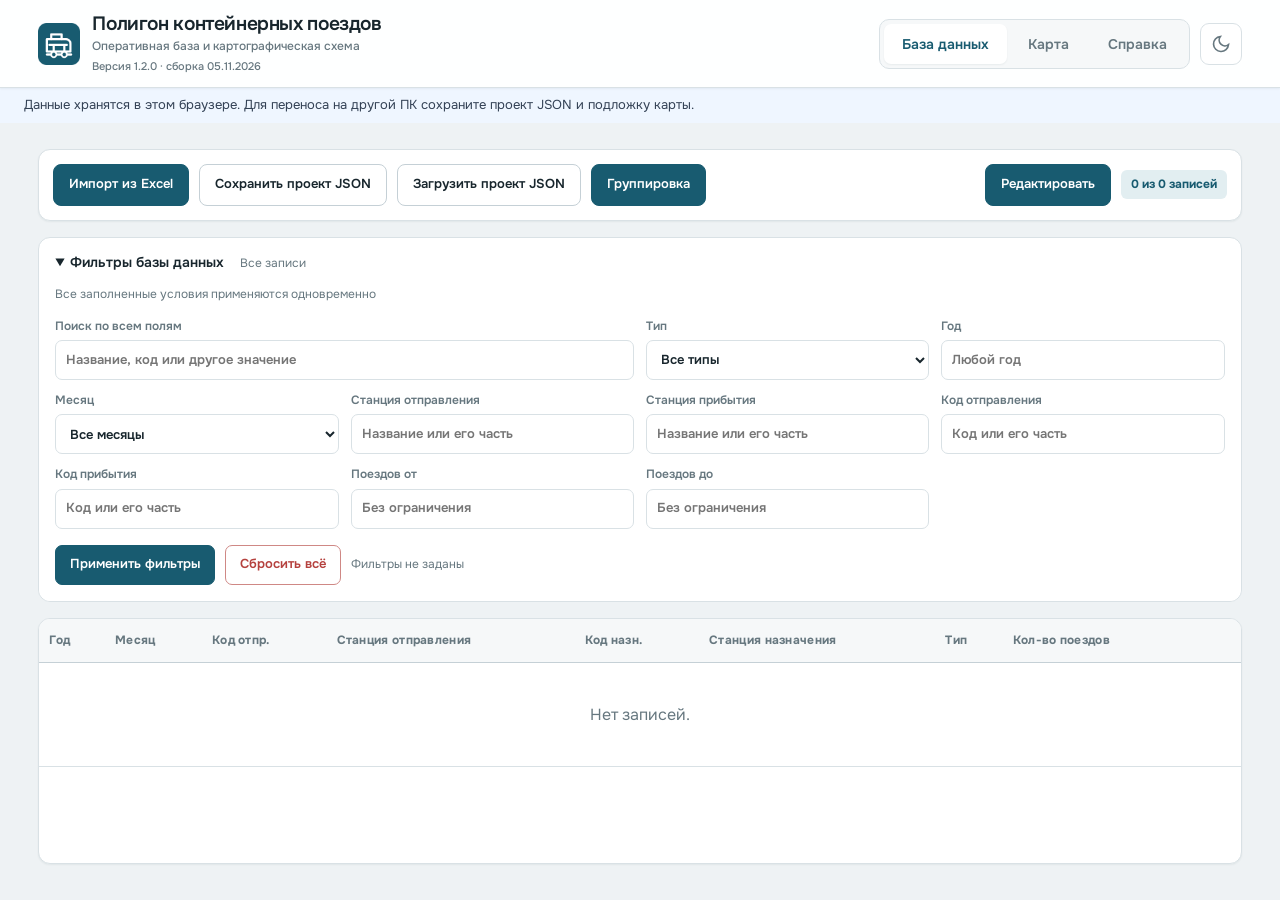
==== commit 4024c120: "Add combined database filters and visible build version; release 1.2.0" ====
--- a/index.html
+++ b/index.html
@@ -30,6 +30,7 @@
         <div class="brand-copy">
             <h1>Полигон контейнерных поездов</h1>
             <span class="brand-subtitle">Оперативная база и картографическая схема</span>
+            <span class="build-info">Версия 1.2.0 · сборка 05.11.2026</span>
         </div>
     </div>
     <div class="header-actions">
@@ -54,27 +55,32 @@
             <button id="loadJsonBtn">Загрузить проект JSON</button>
             <button id="groupToggleBtn" class="primary">Группировка</button>
             <span style="flex:1;"></span>
-            <div class="filter-area">
-                <select id="filterColumn">
-                    <option value="all">Все поля</option>
-                    <option value="year">Год</option>
-                    <option value="month">Месяц</option>
-                    <option value="codeFrom">Код отпр.</option>
-                    <option value="stationFrom">Станция отпр.</option>
-                    <option value="codeTo">Код назн.</option>
-                    <option value="stationTo">Станция назн.</option>
-                    <option value="type">Тип</option>
-                    <option value="count">Кол-во</option>
-                </select>
-                <input type="text" id="filterValue" placeholder="Значение фильтра">
-                <button class="filter-btn" id="applyFilterBtn">Применить</button>
-                <button class="filter-btn" id="clearFilterBtn" style="background:#e53e3e;">Сброс</button>
-            </div>
             <button id="editBtn" class="primary">Редактировать</button>
             <button id="saveEditBtn" class="success" style="display:none;">Сохранить</button>
             <button id="cancelEditBtn" class="danger" style="display:none;">Отменить</button>
             <span id="rowCount" style="color:#4a5568; font-weight:500; white-space:nowrap;">0 записей</span>
         </div>
+        <details class="filter-panel" open>
+        <summary>Фильтры базы данных <span id="filterPanelState">Все записи</span></summary>
+        <form id="dbFilters" class="db-filters" aria-label="Фильтры базы данных">
+            <div class="filter-heading"><strong>Фильтры</strong><span>Все заполненные условия применяются одновременно</span></div>
+            <div class="filter-grid">
+                <label class="filter-search">Поиск по всем полям<input id="filterValue" type="search" placeholder="Название, код или другое значение"></label>
+                <label>Тип<select id="filterType"><option value="">Все типы</option><option value="1">1 — ≤57 у.в.</option><option value="2">2 — ≤71 у.в.</option><option value="3">3 — ≤100 у.в.</option><option value="4">4 — ≤114 у.в.</option><option value="5">5 — ≤128 у.в.</option><option value="6">6 — ≥129 у.в.</option></select></label>
+                <label>Год<input id="filterYear" type="number" min="1900" max="2200" step="1" placeholder="Любой год"></label>
+                <label>Месяц<select id="filterMonth"><option value="">Все месяцы</option><option value="1">Январь</option><option value="2">Февраль</option><option value="3">Март</option><option value="4">Апрель</option><option value="5">Май</option><option value="6">Июнь</option><option value="7">Июль</option><option value="8">Август</option><option value="9">Сентябрь</option><option value="10">Октябрь</option><option value="11">Ноябрь</option><option value="12">Декабрь</option></select></label>
+                <label>Станция отправления<input id="filterStationFrom" list="stationsFromList" placeholder="Название или его часть"></label>
+                <label>Станция прибытия<input id="filterStationTo" list="stationsToList" placeholder="Название или его часть"></label>
+                <label>Код отправления<input id="filterCodeFrom" placeholder="Код или его часть"></label>
+                <label>Код прибытия<input id="filterCodeTo" placeholder="Код или его часть"></label>
+                <label>Поездов от<input id="filterCountMin" type="number" min="0" step="1" placeholder="Без ограничения"></label>
+                <label>Поездов до<input id="filterCountMax" type="number" min="0" step="1" placeholder="Без ограничения"></label>
+            </div>
+            <datalist id="stationsFromList"></datalist><datalist id="stationsToList"></datalist>
+            <div class="filter-actions"><button type="submit" class="primary" id="applyFilterBtn">Применить фильтры</button><button type="button" id="clearFilterBtn">Сбросить всё</button><span id="filterSummary" role="status" aria-live="polite">Фильтры не заданы</span></div>
+            <p id="filterError" class="filter-error" role="alert" hidden></p>
+        </form>
+        </details>
         <div class="table-wrap">
             <table>
                 <thead id="dbHeader">
@@ -94,6 +100,13 @@
             <span class="map-source-status" id="mapSourceStatus" title="Подложка карты">Подложка не загружена</span>
             <button id="refreshMapBtn">Обновить информацию</button>
             <button id="exportPdfBtn">Сохранить PDF</button>
+            <label class="pdf-size-label">Таблицы в PDF
+                <select id="pdfTableSize" aria-label="Размер таблиц в PDF">
+                    <option value="1" selected>Как на карте</option>
+                    <option value="1.35">Увеличенные</option>
+                    <option value="0.8">Компактные</option>
+                </select>
+            </label>
             <button id="exportMapStateBtn">Сохранить проект JSON</button>
             <button id="importMapStateBtn">Загрузить проект JSON</button>
             <input type="file" id="importMapStateInput" accept=".json" hidden>
@@ -133,7 +146,7 @@
             </svg>
             <svg class="connector-layer" id="connectorLayer" aria-hidden="true"></svg>
             <div class="map-tables-container" id="mapTablesContainer"></div>
-            <img hidden class="map-legend-image" id="mapLegendImage" src="legend.png"
+            <img hidden class="map-legend-image" id="mapLegendImage" src="legend.jpg"
                  alt="Условные обозначения карты" draggable="false">
             <div class="placement-hint" id="placementHint"></div>
             <div class="map-controls">
@@ -173,7 +186,7 @@
                         <li><strong>Загрузить проект JSON</strong>: восстанавливает ранее сохранённый проект.</li>
                         <li><strong>Группировка</strong>: объединяет записи по месяцам для компактного просмотра.</li>
                         <li><strong>Редактировать</strong>: разрешает менять значения и удалять строки. Завершите работу кнопкой <strong>Сохранить</strong>.</li>
-                        <li><strong>Фильтр</strong>: ищет по всем полям или по выбранной колонке. Enter также запускает поиск.</li>
+                        <li><strong>Фильтр</strong>: позволяет одновременно задать тип, станции отправления и прибытия, их коды, год, месяц и диапазон количества поездов. Поиск по всем полям дополняет остальные условия. Enter применяет фильтры, «Сбросить всё» очищает их.</li>
                     </ul>
                     <p class="help-note">Импорт Excel добавляет данные, а не заменяет существующие. Перед повторной загрузкой того же месяца проверьте, нет ли дублей.</p>
                 </section>
@@ -231,14 +244,14 @@
                         <li>Точку и таблицу можно перетаскивать мышью. Колесо мыши и кнопки справа изменяют масштаб.</li>
                         <li><strong>Обновить информацию</strong> пересчитывает таблицы после изменения периода или базы.</li>
                     </ul>
-                    <p class="help-note">При экспорте таблицы автоматически раздвигаются, если их прямоугольники пересекаются. Координаты сохранённого проекта при этом не меняются.</p>
+                    <p class="help-note">При экспорте сохраняется заданное расположение таблиц. Их размер ограничен, чтобы оставалась видна карта; текст в PDF можно приближать без потери чёткости.</p>
                 </section>
 
                 <section class="help-card">
                     <h3>Подложка, легенда и PDF</h3>
                     <ul>
                         <li>Подложка выбирается отдельно как графический файл. Она не включается в JSON проекта.</li>
-                        <li>Файл условных обозначений должен называться <code>legend.png</code> и лежать в одной папке с <code>app.html</code>.</li>
+                        <li>Легенда условных обозначений включена в приложение и автоматически добавляется в PDF.</li>
                         <li>Если легенда отсутствует или повреждена, PDF сформируется без неё.</li>
                         <li>Во время экспорта показывается заставка с ориентировочным временем и счётчиком ожидания.</li>
                         <li>Скорость зависит от размеров подложки, числа мини-таблиц и мощности компьютера. Не закрывайте страницу до начала скачивания.</li>
@@ -319,6 +332,7 @@
         </div>
     </div>
 </div>
+<script src="libs/pdf-font.js"></script>
 <script src="app.js"></script>
 </body>
 </html>
--- a/style.css
+++ b/style.css
@@ -1076,3 +1076,9 @@
     .modal .search-box, .modal .modal-actions { padding-left: 16px; padding-right: 16px; }
 }
 .local-notice{padding:8px 24px;background:#eff6ff;color:#334155;font-size:13px}.monthly-tooltip{position:fixed;z-index:10000;max-width:min(420px,90vw);max-height:65vh;overflow:auto;padding:16px;background:#fff;color:#18263b;border:1px solid #cbd5e1;border-radius:12px;box-shadow:0 12px 40px #0003;font-size:13px;pointer-events:none}.monthly-tooltip[hidden]{display:none}.monthly-tooltip p{margin:8px 0;color:#64748b}.monthly-tooltip div{padding:4px 0;border-top:1px solid #eef2f6}.has-breakdown{cursor:help;text-decoration:underline dotted;text-underline-offset:3px}.has-breakdown:focus{outline:2px solid #2563eb}
+
+.monthly-tooltip .peak-month{background:#fef08a;color:#713f12;font-weight:700;border-radius:6px;padding:7px 8px;border:1px solid #eab308}.pdf-size-label{display:flex;align-items:center;gap:8px;font-size:12px;color:var(--ui-muted)}.pdf-size-label select{padding:8px;border:1px solid var(--ui-border);border-radius:7px;color:var(--ui-text);background:var(--ui-surface)}
+
+.build-info{display:block;margin-top:4px;color:var(--ui-muted);font-size:11px;font-weight:500}.db-filters{margin-bottom:16px;padding:16px;background:var(--ui-surface);border:1px solid var(--ui-border);border-radius:12px}.filter-heading{display:flex;align-items:baseline;gap:14px;flex-wrap:wrap;margin-bottom:14px}.filter-heading strong{font-size:15px}.filter-heading span{font-size:12px;color:var(--ui-muted)}.filter-grid{display:grid;grid-template-columns:repeat(4,minmax(0,1fr));gap:12px}.filter-grid label{display:flex;flex-direction:column;gap:5px;font-size:12px;color:var(--ui-muted);font-weight:600}.filter-grid .filter-search{grid-column:span 2}.filter-grid input,.filter-grid select{width:100%;min-width:0;min-height:40px;padding:8px 10px;border:1px solid var(--ui-border);border-radius:7px;background:var(--ui-surface);color:var(--ui-text);font-size:13px}.filter-grid input:focus,.filter-grid select:focus{outline:2px solid var(--ui-focus-ring);border-color:var(--ui-focus)}.filter-actions{display:flex;align-items:center;gap:10px;flex-wrap:wrap;margin-top:16px}.filter-actions button{min-height:40px;padding:8px 14px;border:1px solid var(--ui-border-strong);border-radius:7px;background:var(--ui-surface);color:var(--ui-text);cursor:pointer;font-size:13px;font-weight:600}.filter-actions .primary{background:var(--ui-primary);border-color:var(--ui-primary);color:#fff}.filter-actions span{font-size:12px;color:var(--ui-muted)}.filter-error{margin:12px 0 0;color:var(--ui-danger);font-size:13px}@media(max-width:900px){.filter-grid{grid-template-columns:repeat(2,minmax(0,1fr))}}@media(max-width:520px){.filter-grid{grid-template-columns:1fr}.filter-grid .filter-search{grid-column:auto}}
+
+.filter-panel{flex-shrink:0;margin-bottom:16px;background:var(--ui-surface);border:1px solid var(--ui-border);border-radius:12px}.filter-panel>summary{padding:14px 16px;cursor:pointer;font-size:14px;font-weight:600;color:var(--ui-text)}.filter-panel>summary span{margin-left:12px;color:var(--ui-muted);font-size:12px;font-weight:400}.filter-panel .db-filters{border:0;margin:0;padding-top:0}.filter-panel .filter-heading strong{display:none}
